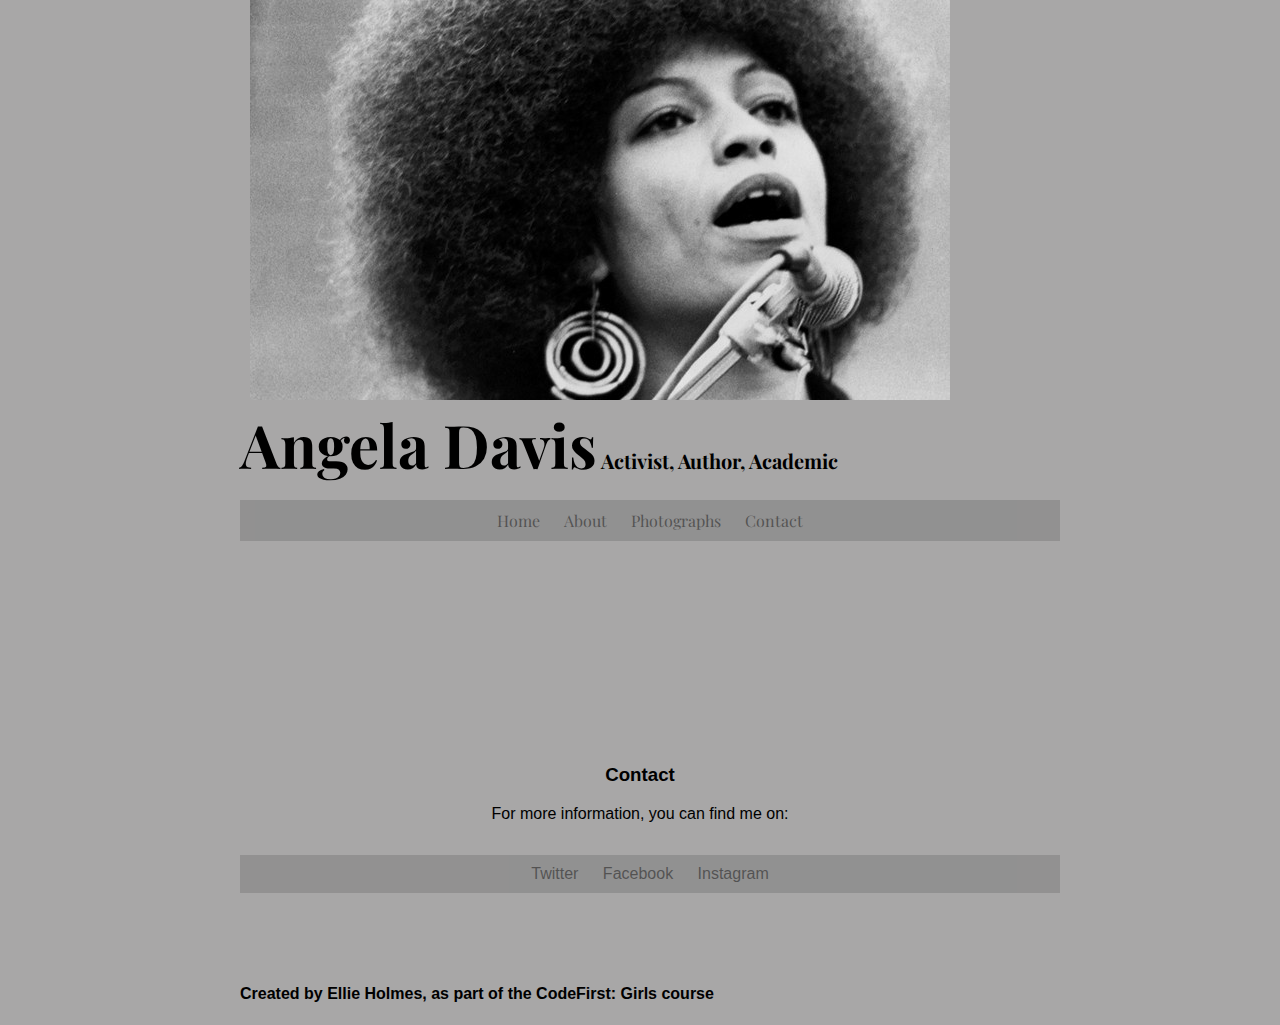
==== index.html @ 35dda476 "Images and edit 20/11" ====
<!DOCTYPE html>
<html>
  <head>
    <title>Angela Davis</title>
    <link href="https://fonts.googleapis.com/css?family=Playfair+Display" rel="stylesheet">
    <link rel="stylesheet" type="text/css" href="projectstyle.css">
    <link href="about.html">
    <link href="photographs.html"
  </head>
  <body>
    <header>
      <img src="davis_header.jpeg" alt="Angela">
      <h1>Angela Davis</h1>
      <h2>Activist, Author, Academic</h2>
      <nav>
        <ul>
          <li><a href="/Users/eleanorholmes/OneDrive/coding_course/Project/index.html">Home</a></li>
          <li><a href="/Users/eleanorholmes/OneDrive/coding_course/Project/about.html">About</a></li>
          <li><a href="/Users/eleanorholmes/OneDrive/coding_course/Project/photographs.html">Photographs</a></li>
          <li><a href="#contact">Contact</a></li>
        </ul>
      </nav>
    </header>
    <main>
        <section id="Home">
          <div class="section-inner"
            <img src="davis_header.jpeg" alt="Angela">
          </div>
        </section>
        <section id="Contact">
        <div class="section-inner">
          <h3>Contact</h3>
          <p>For more information, you can find me on:</p>
          <ul>
            <li><a href="https://twitter.com/">Twitter</a></li>
            <li><a href="https://www.facebook.com/">Facebook</a></li>
            <li><a href="https://www.instagram.com/">Instagram</a></li>
          </ul>
        </div>
        </section>
      </main>
      <footer>
        <h4>Created by Ellie Holmes, as part of the CodeFirst: Girls course</h4>
      </footer>
  </body>
  </html>
---- projectstyle.css ----
body {
  margin: 0;
  margin-top: 50px;
  font-family: helvetica, sans-serif;
  margin: 0 auto;
  max-width: 800px;
  background-color: #A8A7A7;
}

a {
  color: inherit;
  text-decoration: none;
}

div {
  height: 200px;
  background-size: cover;
  position: relative;
  margin: 40px 0 0 0;
  border-radius: 12px;
}

ul {
  background: #7C7C7C;
  padding: 10px;
  width: 800px;
  text-align: center;
  position: absolute;
  opacity: 50%;
}

header {
  text-align: left;
  color: Black;
  font-family: 'Playfair Display', serif;
  background-size: center;
  object-fit: cover;
  padding-left: 10px;
  display: inline;
}

h1 {
  font-size: 60px;
  font-family: 'Playfair Display', serif;
  color: black;
  display: inline;
  text-align: left;
}

h2{
  font-size: 20px;
  font-family: 'Playfair Display', serif;
  display: inline;
  text-align: right;
}

li {
  display: inline;
  padding: 0px 10px 0px 10px;
}

section {
  justify-content: center;
  align-items: center;
  text-align: center;
}

#photographs {
  line-height: 0;
  -webkit-column-count: 3;
  -webkit-column-gap: 0px;
  -moz-column-count: 5;
  -moz-column-gap: 0px;
  column-count: 3;
  column-gap: 0px;
}

#photos img {
  width: 100% !important;
  height: auto !important;
}
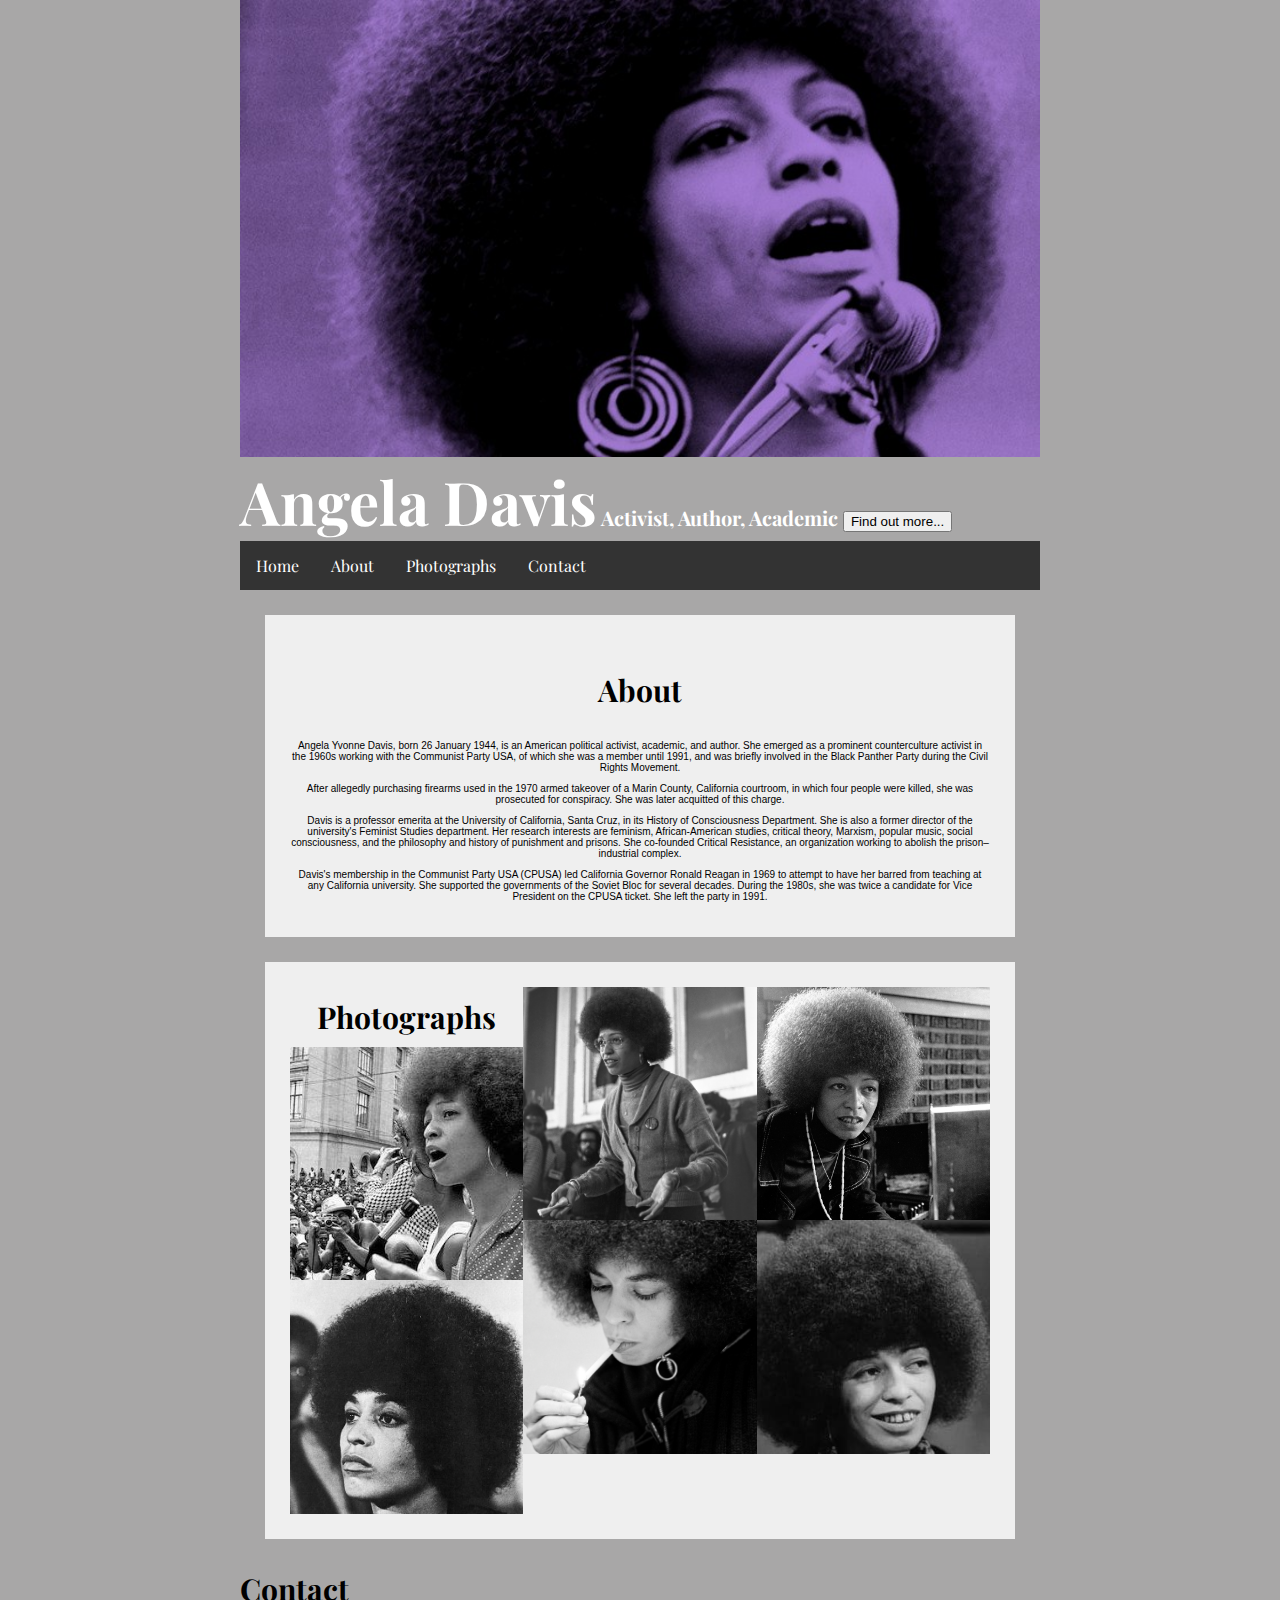
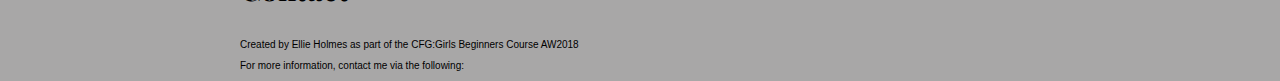
==== commit 873d1e51: "edit" ====
--- a/index.html
+++ b/index.html
@@ -1,46 +1,55 @@
 <!DOCTYPE html>
 <html>
+<body>
   <head>
     <title>Angela Davis</title>
     <link href="https://fonts.googleapis.com/css?family=Playfair+Display" rel="stylesheet">
-    <link rel="stylesheet" type="text/css" href="projectstyle.css">
+    <link rel="stylesheet" type="text/css" href="project2.css">
     <link href="about.html">
-    <link href="photographs.html"
+    <link href="photographs.html">
   </head>
-  <body>
     <header>
-      <img src="davis_header.jpeg" alt="Angela">
-      <h1>Angela Davis</h1>
-      <h2>Activist, Author, Academic</h2>
-      <nav>
+      <div class="headerimg">
+        <img src="davis_header.jpeg" alt="Angela" style="width:100%">
+      </div>
+      <div class="header">
+        <h1>Angela Davis</h1>
+        <h2>Activist, Author, Academic</h2>
+        <button>Find out more...</button>
+      </div>
+    </header>
         <ul>
-          <li><a href="/Users/eleanorholmes/OneDrive/coding_course/Project/index.html">Home</a></li>
-          <li><a href="/Users/eleanorholmes/OneDrive/coding_course/Project/about.html">About</a></li>
-          <li><a href="/Users/eleanorholmes/OneDrive/coding_course/Project/photographs.html">Photographs</a></li>
-          <li><a href="#contact">Contact</a></li>
+          <li><a href="index.html">Home</a></li>
+          <li><a href="about.html">About</a></li>
+          <li><a href="photographs.html">Photographs</a></li>
+          <li><a href="FOOTER??">Contact</a></li>
         </ul>
-      </nav>
-    </header>
     <main>
-        <section id="Home">
-          <div class="section-inner"
-            <img src="davis_header.jpeg" alt="Angela">
-          </div>
-        </section>
-        <section id="Contact">
-        <div class="section-inner">
-          <h3>Contact</h3>
-          <p>For more information, you can find me on:</p>
-          <ul>
-            <li><a href="https://twitter.com/">Twitter</a></li>
-            <li><a href="https://www.facebook.com/">Facebook</a></li>
-            <li><a href="https://www.instagram.com/">Instagram</a></li>
-          </ul>
+      <section id="About">
+        <div class="section=inner">
+          <h3>About</h3>
+          <p>Angela Yvonne Davis, born 26 January 1944, is an American political activist, academic, and author. She emerged as a prominent counterculture activist in the 1960s working with the Communist Party USA, of which she was a member until 1991, and was briefly involved in the Black Panther Party during the Civil Rights Movement. </p>
+          <p>After allegedly purchasing firearms used in the 1970 armed takeover of a Marin County, California courtroom, in which four people were killed, she was prosecuted for conspiracy. She was later acquitted of this charge. </p>
+          <p>Davis is a professor emerita at the University of California, Santa Cruz, in its History of Consciousness Department. She is also a former director of the university's Feminist Studies department. Her research interests are feminism, African-American studies, critical theory, Marxism, popular music, social consciousness, and the philosophy and history of punishment and prisons. She co-founded Critical Resistance, an organization working to abolish the prison–industrial complex.</p>
+          <p>Davis's membership in the Communist Party USA (CPUSA) led California Governor Ronald Reagan in 1969 to attempt to have her barred from teaching at any California university. She supported the governments of the Soviet Bloc for several decades. During the 1980s, she was twice a candidate for Vice President on the CPUSA ticket. She left the party in 1991. </p>
         </div>
-        </section>
-      </main>
+      </section>
+      <section id="photographs">
+        <h3>Photographs</h3>
+        <div class="images">
+          <img src="angela1.jpg" alt=angela1>
+          <img src="angela2.jpg" alt=angela2>
+          <img src="angela3.jpg" alt=angela3>
+          <img src="angela4.jpg" alt=angela4>
+          <img src="angela5.jpg" alt=angela5>
+          <img src="angela6.jpg" alt=angela6>
+      </div>
+      </section>
       <footer>
-        <h4>Created by Ellie Holmes, as part of the CodeFirst: Girls course</h4>
+        <h3>Contact</h3>
+        <p> Created by Ellie Holmes as part of the CFG:Girls Beginners Course AW2018</p>
+        <p>For more information, contact me via the following:</p>
       </footer>
-  </body>
-  </html>
+    </main>
+</body>
+<html>
--- a/project2.css
+++ b/project2.css
@@ -0,0 +1,105 @@
+body {
+  margin: 0;
+  margin-top: 50px;
+  font-family: helvetica, sans-serif;
+  margin: 0 auto;
+  max-width: 800px;
+  background-color: #A8A7A7;
+}
+
+.headerimg {
+  position: relative;
+  text-align: center;
+  color: white;
+}
+
+/*
+.header {
+  position: absolute;
+  bottom: 360px;
+  left: 10px;
+}
+*/
+
+h1 {
+  font-size: 60px;
+  font-family: 'Playfair Display', serif;
+  color: white;
+  display: inline;
+  text-align: left;
+}
+
+h2 {
+  font-size: 20px;
+  font-family: 'Playfair Display', serif;
+  display: inline;
+  text-align: right;
+  color: white;
+}
+
+h3 {
+  font-size: 30px;
+  font-family: 'Playfair Display', serif;
+}
+
+ul {
+    list-style-type: none;
+    margin: 0;
+    padding: 0;
+    overflow: hidden;
+    background-color: #333;
+    font-family: 'Playfair Display', serif;
+}
+
+li {
+    float: left;
+}
+
+li a {
+    display: block;
+    color: white;
+    text-align: center;
+    padding: 14px 16px;
+    text-decoration: none;
+}
+
+li a:hover {
+    background-color: #111;
+}
+
+section {
+  color: black;
+  background-color: #EFEFEF;
+  text-align: center;
+  padding: 25px;
+  margin: 25px;
+  width: justify;
+}
+
+p {
+  font-family: 'Helvetica', serif;
+  font-size: 10px;
+}
+
+
+.photographs {
+  margin: 25px;
+}
+
+#photographs {
+  width: 70px
+  height: 70px
+  display: inline-block;
+  line-height: 0;
+  -webkit-column-count: 3;
+  -webkit-column-gap: 0px;
+  -moz-column-count: 3;
+  -moz-column-gap: 0px;
+  column-count: 3;
+  column-gap: 0px;
+}
+
+#photographs img {
+  width: 100%;
+  height: auto;
+}
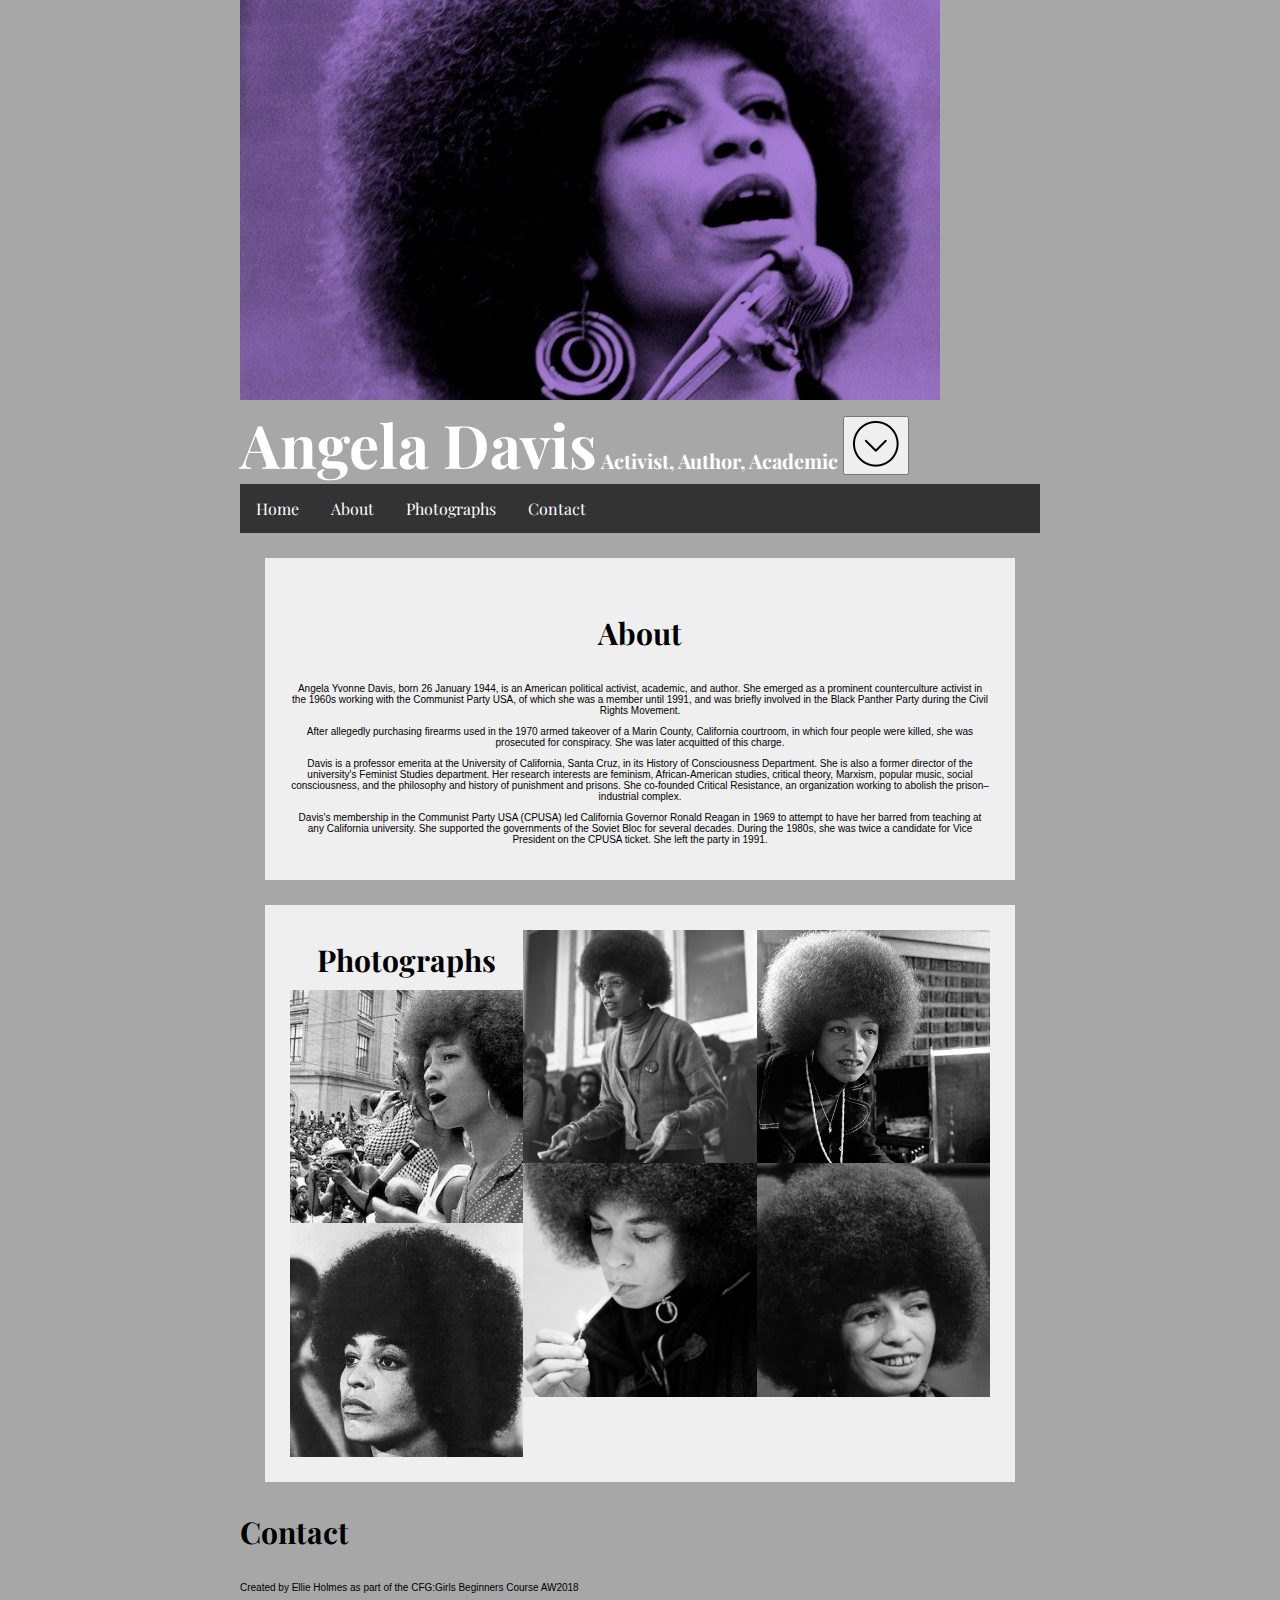
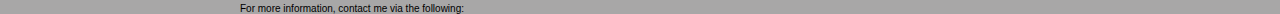
==== commit 9b415e5b: "edit1" ====
--- a/index.html
+++ b/index.html
@@ -7,17 +7,14 @@
     <link rel="stylesheet" type="text/css" href="project2.css">
     <link href="about.html">
     <link href="photographs.html">
+    <meta name="viewport" content="width=device-width, initial-scale=1">
   </head>
-    <header>
-      <div class="headerimg">
-        <img src="davis_header.jpeg" alt="Angela" style="width:100%">
-      </div>
-      <div class="header">
+  <header>
+      <img src="davis_header.jpeg" alt=davisheader>
         <h1>Angela Davis</h1>
         <h2>Activist, Author, Academic</h2>
-        <button>Find out more...</button>
-      </div>
-    </header>
+    <button><img src="Button_down.png" alt=arrow></button>
+  </header>
         <ul>
           <li><a href="index.html">Home</a></li>
           <li><a href="about.html">About</a></li>
--- a/project2.css
+++ b/project2.css
@@ -1,3 +1,49 @@
+body, html {
+  height: 100%;
+  margin: 0;
+}
+
+.hero-text {
+  font-family: 'Playfair Display', serif;
+  position: absolute;
+  bottom: 360px;
+  left: 10px;
+  text-align: center;
+  position: absolute;
+  top: 50%;
+  left: 50%;
+  transform: translate(-50%, -50%);
+  color: white;
+}
+
+.header-image {
+  position: relative;
+  text-align: center;
+  color: white;
+  background-image: linear-gradient(rgba(0, 0, 0, 0.5), rgba(0, 0, 0, 0.5)), url("davis_header.jpeg");
+  height: 50%;
+  background-position: center;
+  background-repeat: no-repeat;
+  background-size: cover;
+  position: relative;
+}
+
+.hero-text button {
+  border: none;
+  outline: 0;
+  display: inline-block;
+  padding: 10px 25px;
+  color: black;
+  background-color: #ddd;
+  text-align: center;
+  cursor: pointer;
+}
+
+.hero-text button:hover {
+  background-color: #555;
+  color: white;
+}
+
 body {
   margin: 0;
   margin-top: 50px;
@@ -7,34 +53,20 @@
   background-color: #A8A7A7;
 }
 
-.headerimg {
-  position: relative;
-  text-align: center;
-  color: white;
-}
-
-/*
-.header {
-  position: absolute;
-  bottom: 360px;
-  left: 10px;
-}
-*/
-
 h1 {
   font-size: 60px;
-  font-family: 'Playfair Display', serif;
   color: white;
   display: inline;
   text-align: left;
+  font-family: 'Playfair Display', serif;
 }
 
 h2 {
   font-size: 20px;
-  font-family: 'Playfair Display', serif;
   display: inline;
   text-align: right;
   color: white;
+  font-family: 'Playfair Display', serif;
 }
 
 h3 {
